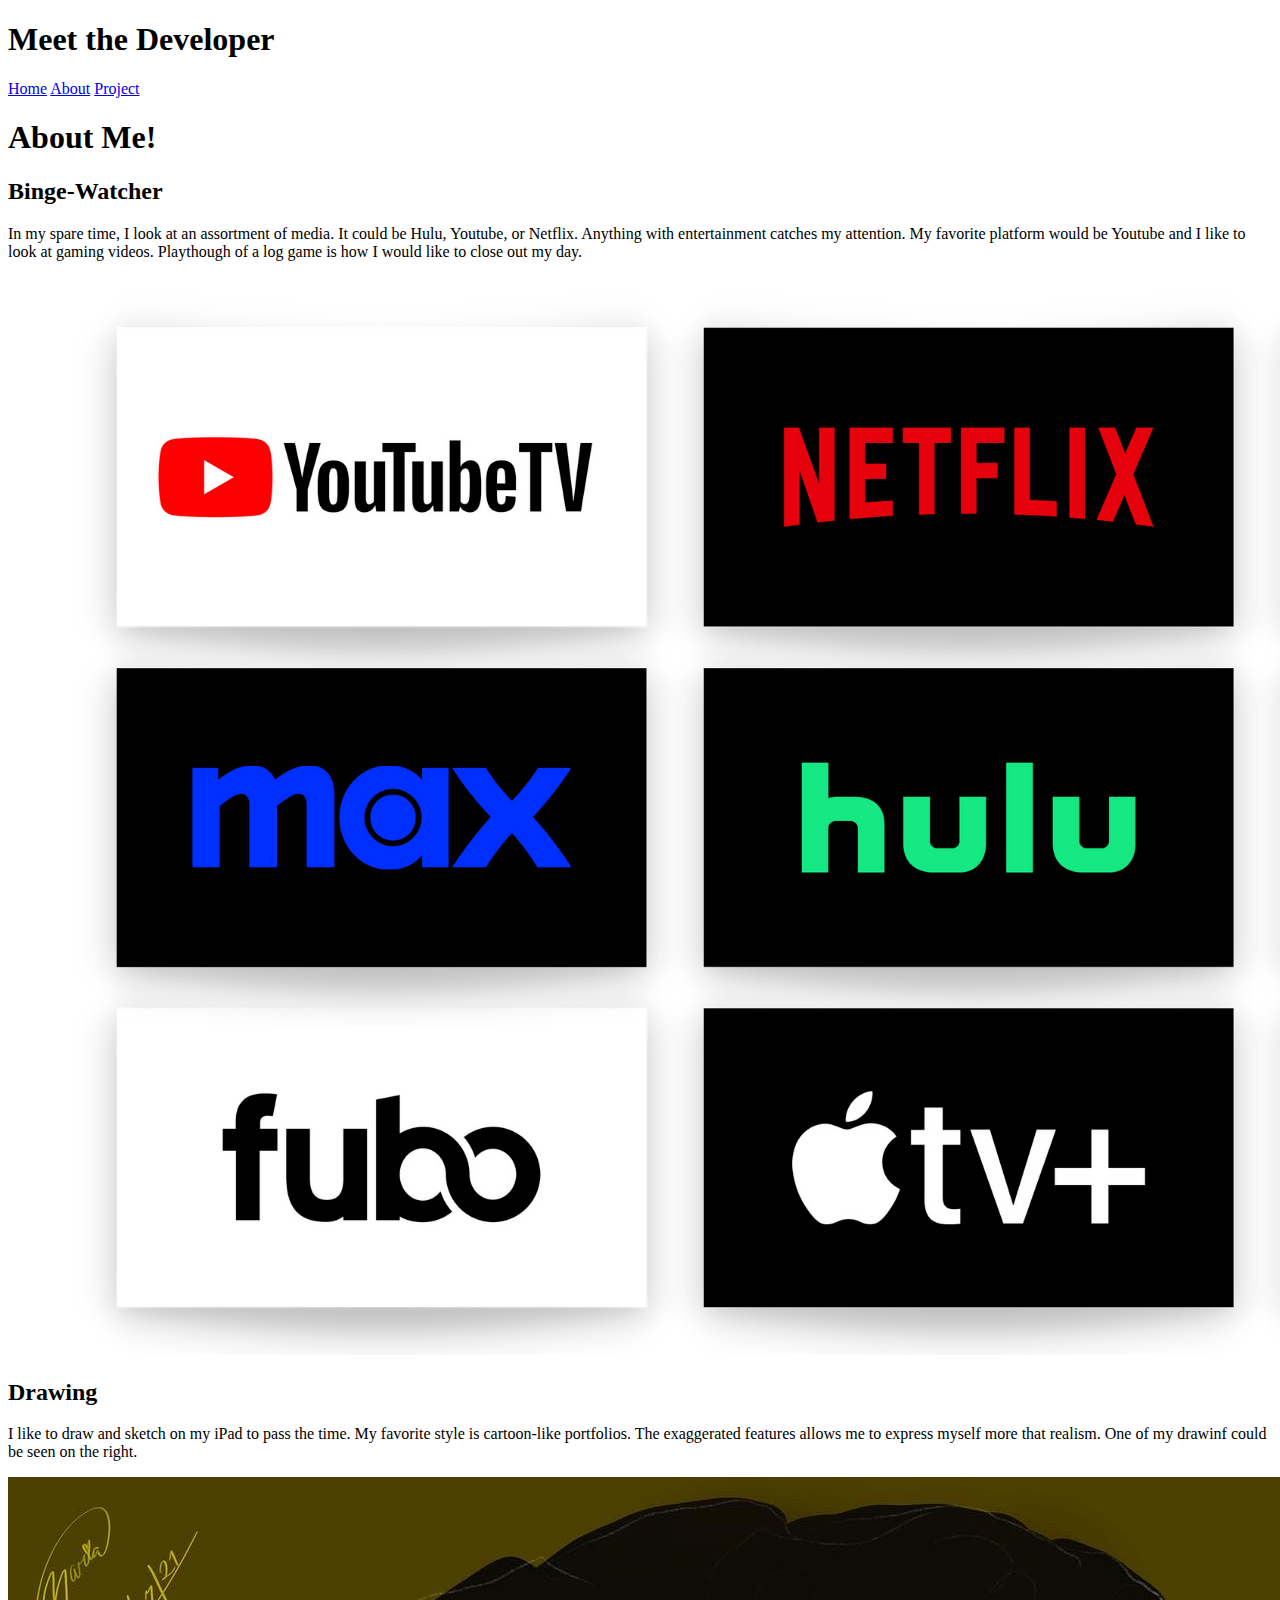
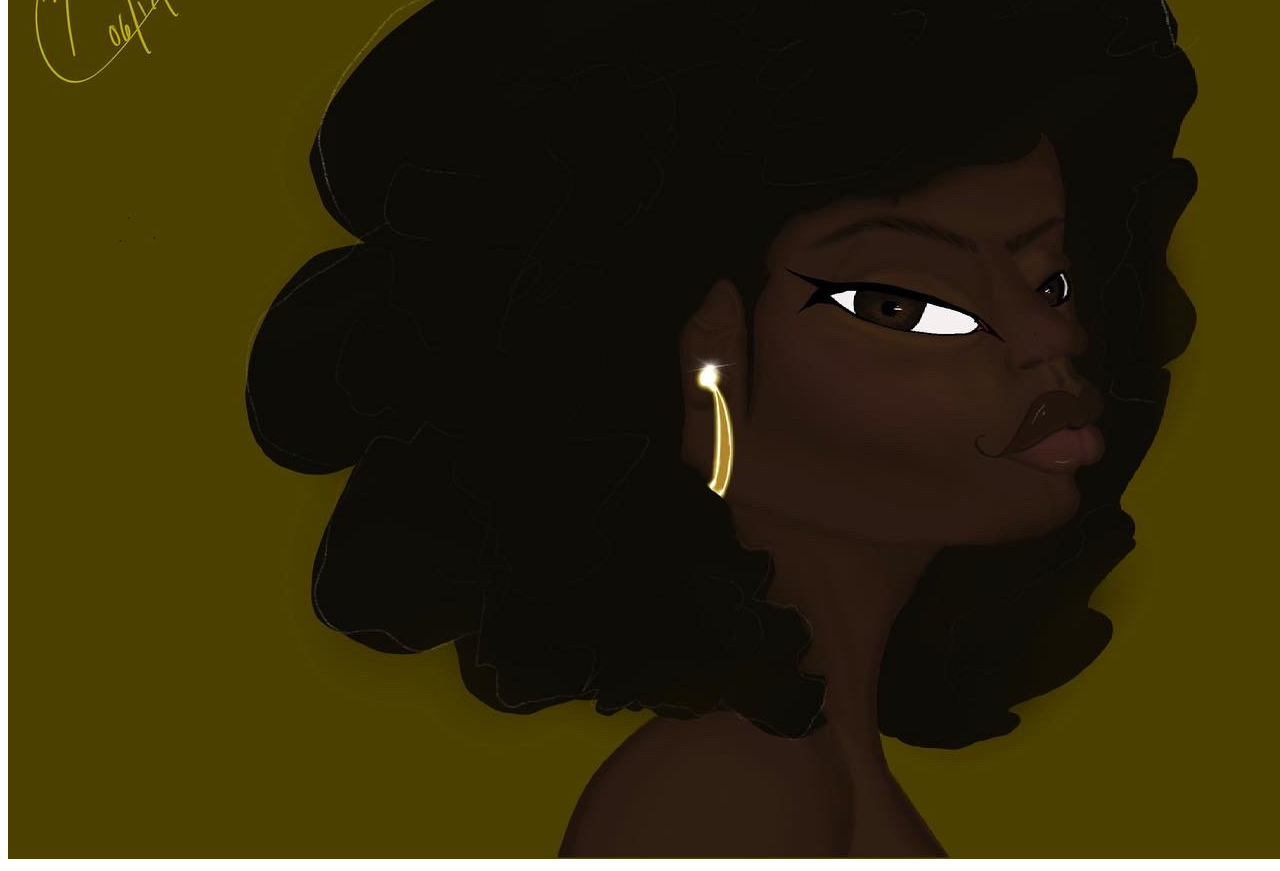
==== about.html @ 63639b48 "Started About html; h1 tag added to index.html" ====
<!DOCTYPE html>
<html lang="en">
<head>
    <meta charset="UTF-8">
    <meta name="viewport" content="width=device-width, initial-scale=1.0">
    <title>Document</title>
</head>

<header>
   <h1>Meet the Developer</h1>
    <a href="index.html">Home</a>
    <a href="about.html">About</a>
    <a href="portfolio.html">Project</a>
</header>

    <h1>About Me!</h1>

<body>
    <section>
        <h2>Binge-Watcher</h2>
        <p>
            In my spare time, I look at an assortment of media. It could be Hulu, Youtube, or Netflix. Anything with entertainment catches my attention. My favorite platform would be Youtube and I like to look at gaming videos. Playthough of a log game is how I would like to close out my day.
        </p>
        <img src="Enter.png">
    </section>

    <section>
        <h2>Drawing</h2>
        <p>
            I like to draw and sketch on my iPad to pass the time. My favorite style is cartoon-like portfolios. The exaggerated features allows me to express myself more that realism. One of my drawinf could be seen on the right.
        </p>
        <img src="./personalDrawing.jpg">
    </section>
</body>
</html>
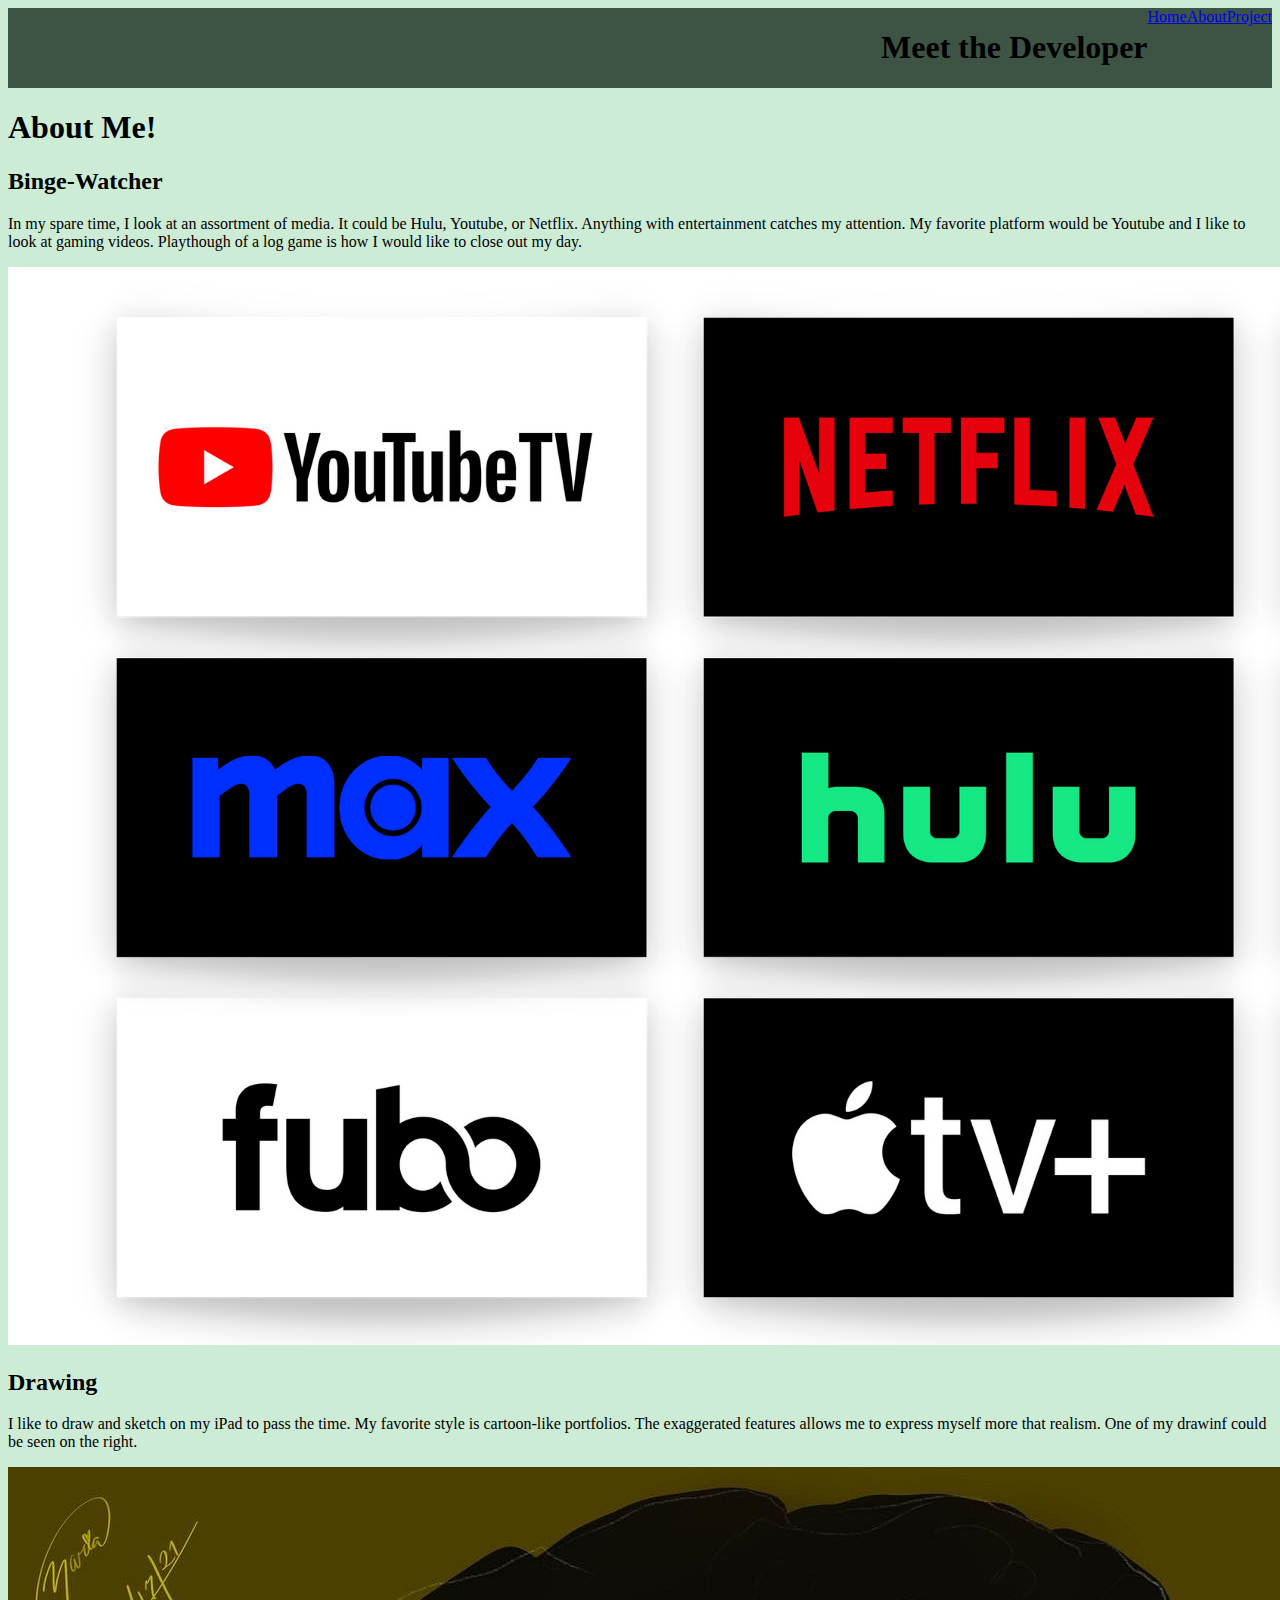
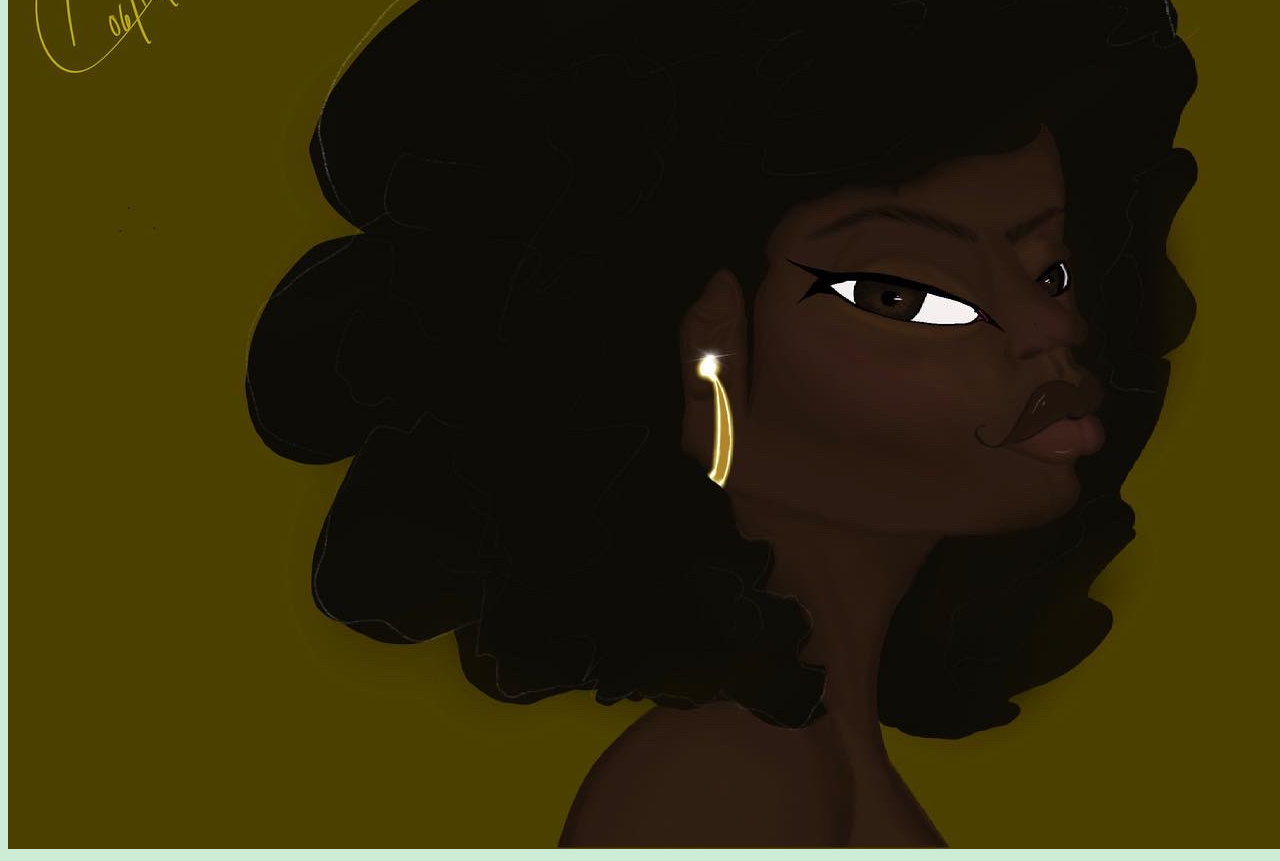
==== commit 8078fb3d: "Started portfolio html and style css" ====
--- a/about.html
+++ b/about.html
@@ -1,13 +1,14 @@
 <!DOCTYPE html>
 <html lang="en">
 <head>
+    <link rel="stylesheet" href="style.css"/>
     <meta charset="UTF-8">
     <meta name="viewport" content="width=device-width, initial-scale=1.0">
-    <title>Document</title>
+    <title>About</title>
 </head>
 
 <header>
-   <h1>Meet the Developer</h1>
+   <h1 class="title">Meet the Developer</h1>
     <a href="index.html">Home</a>
     <a href="about.html">About</a>
     <a href="portfolio.html">Project</a>
--- a/style.css
+++ b/style.css
@@ -0,0 +1,13 @@
+html{
+    background-color: rgb(205, 236, 214);
+}
+
+header{
+    background-color: rgb(61, 84, 69);
+    display: flex;
+    justify-content:flex-end;
+}
+
+.title{
+    
+}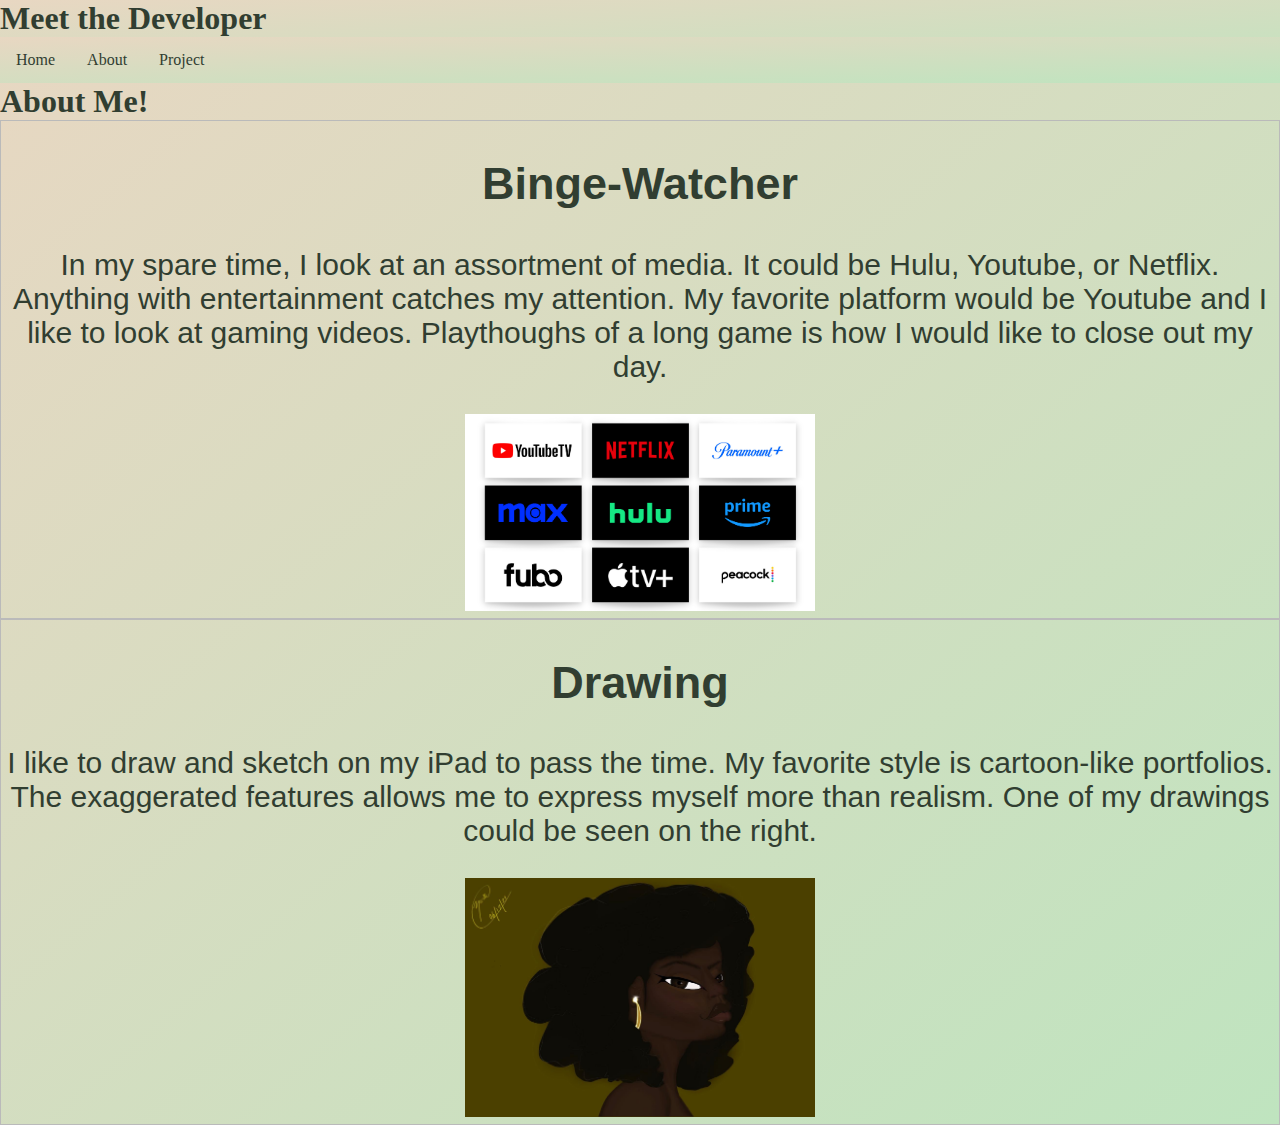
==== commit 236f05bc: "Portfolio added; additions to the ablout and the home page; CSS added" ====
--- a/about.html
+++ b/about.html
@@ -8,10 +8,14 @@
 </head>
 
 <header>
-   <h1 class="title">Meet the Developer</h1>
-    <a href="index.html">Home</a>
-    <a href="about.html">About</a>
-    <a href="portfolio.html">Project</a>
+    <nav>
+        <h1>Meet the Developer</h1>
+        <ul>
+            <li><a href="index.html">Home</a></li>
+            <li><a href="about.html">About</a></li>
+            <li><a href="portfolio.html">Project</a></li>
+        </ul>
+    </nav>
 </header>
 
     <h1>About Me!</h1>
@@ -20,7 +24,7 @@
     <section>
         <h2>Binge-Watcher</h2>
         <p>
-            In my spare time, I look at an assortment of media. It could be Hulu, Youtube, or Netflix. Anything with entertainment catches my attention. My favorite platform would be Youtube and I like to look at gaming videos. Playthough of a log game is how I would like to close out my day.
+            In my spare time, I look at an assortment of media. It could be Hulu, Youtube, or Netflix. Anything with entertainment catches my attention. My favorite platform would be Youtube and I like to look at gaming videos. Playthoughs of a long game is how I would like to close out my day.
         </p>
         <img src="Enter.png">
     </section>
@@ -28,7 +32,7 @@
     <section>
         <h2>Drawing</h2>
         <p>
-            I like to draw and sketch on my iPad to pass the time. My favorite style is cartoon-like portfolios. The exaggerated features allows me to express myself more that realism. One of my drawinf could be seen on the right.
+            I like to draw and sketch on my iPad to pass the time. My favorite style is cartoon-like portfolios. The exaggerated features allows me to express myself more than realism. One of my drawings could be seen on the right.
         </p>
         <img src="./personalDrawing.jpg">
     </section>
--- a/style.css
+++ b/style.css
@@ -1,13 +1,57 @@
 html{
-    background-color: rgb(205, 236, 214);
+    background-image: linear-gradient(to bottom right, rgb(232, 215, 194), rgb(191, 228, 191));
+    color: rgb(49, 62, 49) ;
+}
+header{
+    background-image: linear-gradient(to right bottom, rgb(232, 215, 194), rgb(191, 228, 191));
 }
 
-header{
-    background-color: rgb(61, 84, 69);
-    display: flex;
-    justify-content:flex-end;
+h1{
+    margin: 0px;
+
 }
 
-.title{
-    
-}+body{
+margin: 0px;
+padding: 0px;
+border: 0px;
+}
+
+section{
+    text-align: center;
+    font-family: Arial, Helvetica, sans-serif;
+    font-size: 30px;
+    border: 1px solid rgb(186, 186, 186);
+    display: block;
+}
+
+img{
+    max-width: 350px;
+    height: auto;
+}
+
+ul {
+    list-style-type: none;
+    margin: 0;
+    padding: 0;
+    overflow: hidden;
+    background-image: linear-gradient(to right bottom, rgb(232, 215, 194), rgb(191, 228, 191));
+  }
+  
+  li {
+    float: left;
+  }
+  
+  li a {
+    display: block;
+    color: rgb(49, 62, 49);
+    text-align: center;
+    padding: 14px 16px;
+    text-decoration: none;
+  }
+  
+  
+  li a:hover {
+    background-image: linear-gradient( rgb(232, 215, 194), rgb(191, 228, 191));
+    border: 1px solid rgb(186, 186, 186);
+  }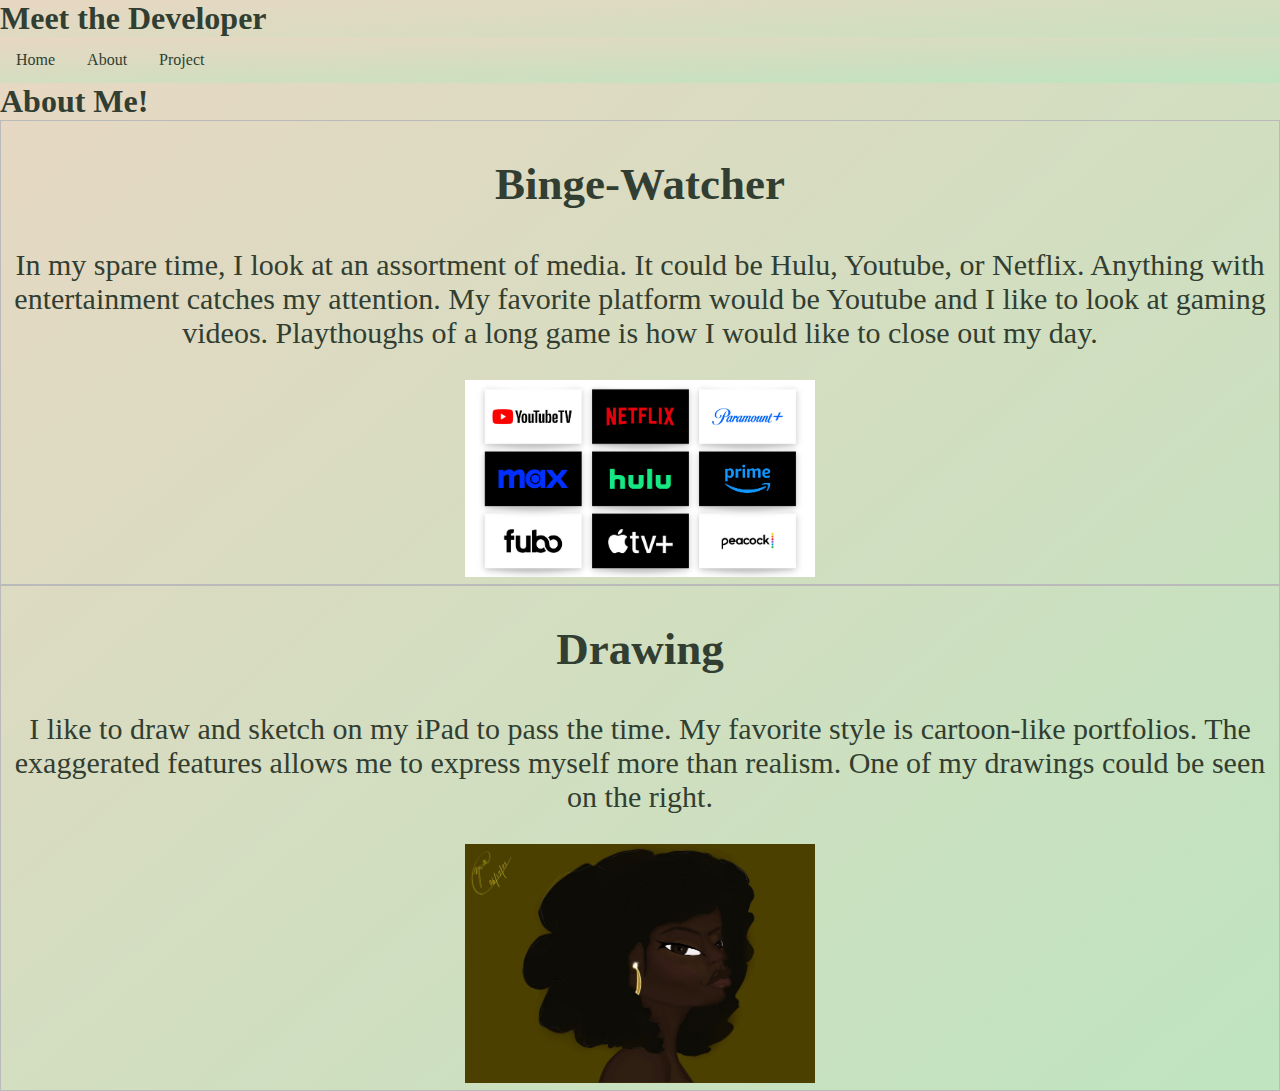
==== commit 030eed3d: "Added javascript console message; Homepage header fixed" ====
--- a/about.html
+++ b/about.html
@@ -2,6 +2,7 @@
 <html lang="en">
 <head>
     <link rel="stylesheet" href="style.css"/>
+    <script src="javascript.js"></script>
     <meta charset="UTF-8">
     <meta name="viewport" content="width=device-width, initial-scale=1.0">
     <title>About</title>
@@ -18,7 +19,7 @@
     </nav>
 </header>
 
-    <h1>About Me!</h1>
+<h1>About Me!</h1>
 
 <body>
     <section>
--- a/style.css
+++ b/style.css
@@ -19,7 +19,7 @@
 
 section{
     text-align: center;
-    font-family: Arial, Helvetica, sans-serif;
+    font-family: Georgia, 'Times New Roman', Times, serif;
     font-size: 30px;
     border: 1px solid rgb(186, 186, 186);
     display: block;
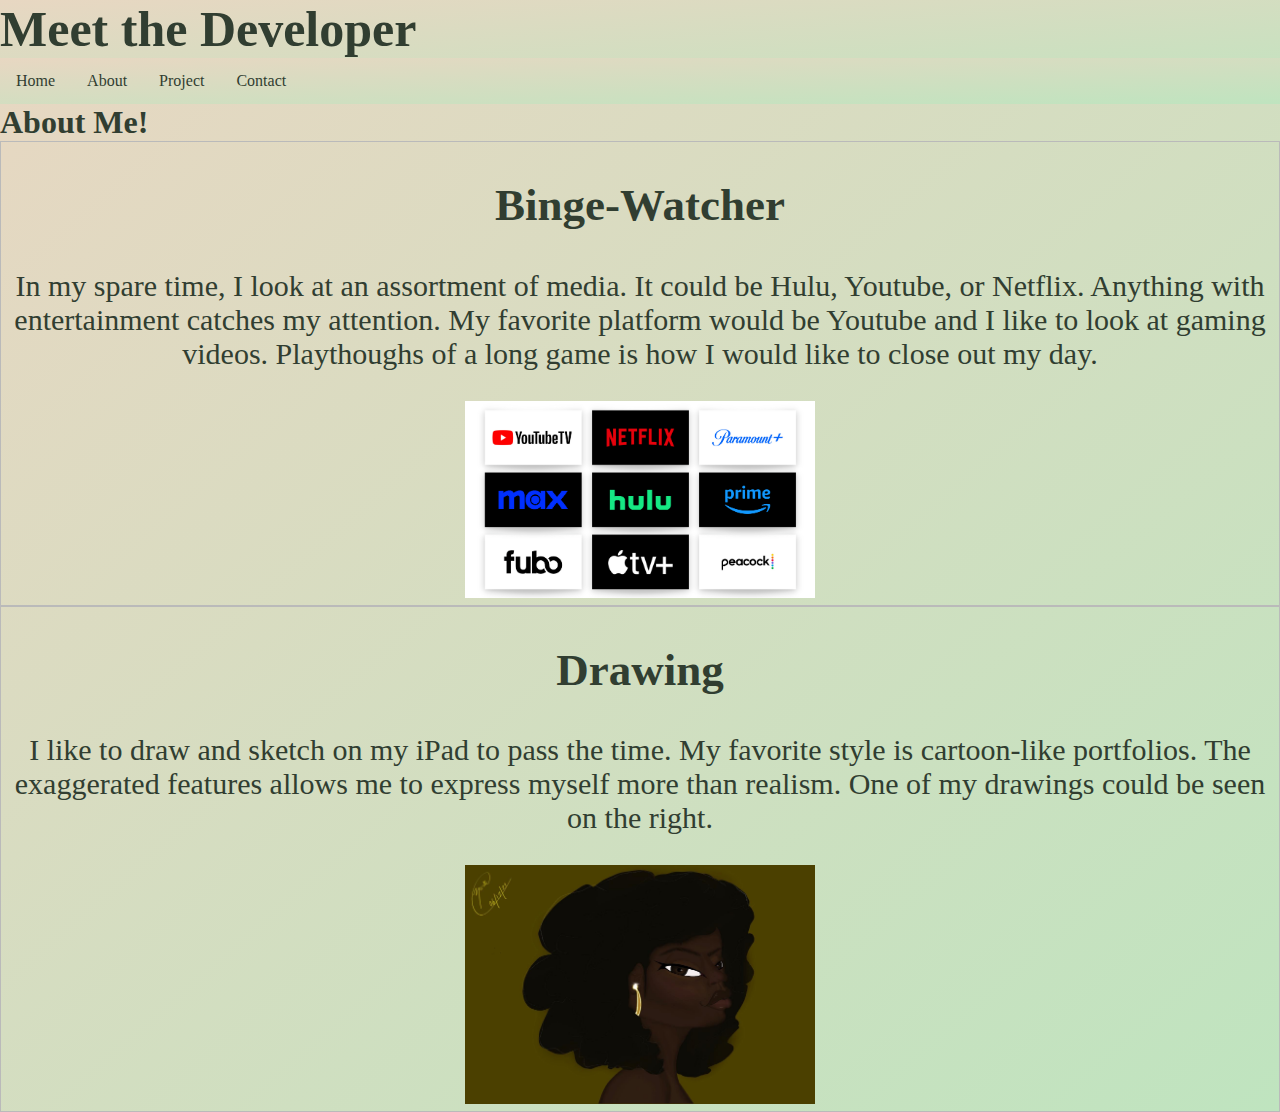
==== commit 55325473: "Contact and submission html completed" ====
--- a/about.html
+++ b/about.html
@@ -10,11 +10,12 @@
 
 <header>
     <nav>
-        <h1>Meet the Developer</h1>
+        <h1 style="font-size: 50px;">Meet the Developer</h1>
         <ul>
             <li><a href="index.html">Home</a></li>
             <li><a href="about.html">About</a></li>
             <li><a href="portfolio.html">Project</a></li>
+            <li><a href="contact.html" >Contact</a></li>
         </ul>
     </nav>
 </header>
